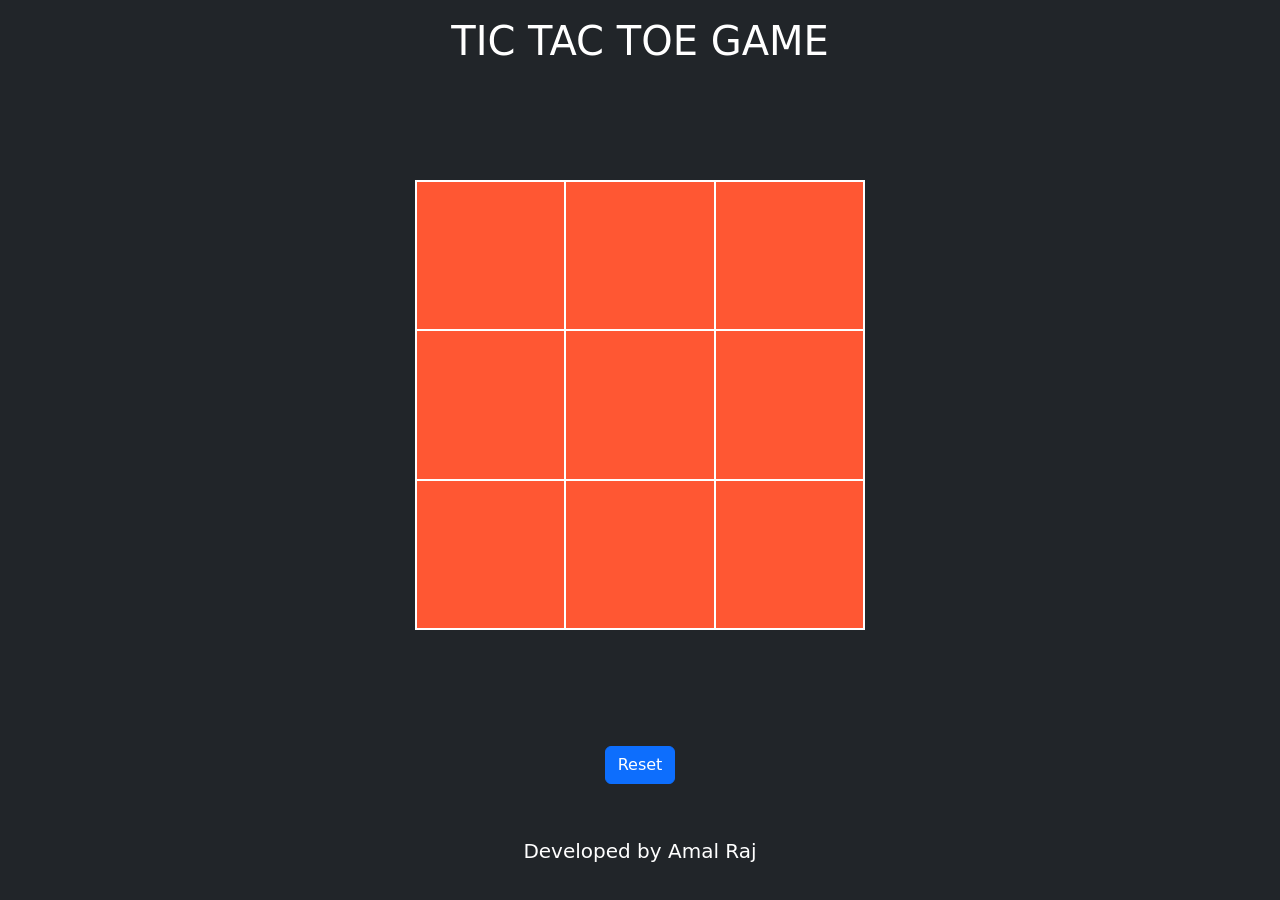
==== projects/project2/tictactoe.html @ 2b4b02c5 "Add files via upload" ====
<!DOCTYPE html>
<html lang="en">
<head>
  <meta charset="UTF-8">
  <title>Document</title>
  <link rel="stylesheet" href="tictactoe.css">
  <script src="tictactoe.js"></script>
  <link href="https://cdn.jsdelivr.net/npm/bootstrap@5.3.3/dist/css/bootstrap.min.css" rel="stylesheet" integrity="sha384-QWTKZyjpPEjISv5WaRU9OFeRpok6YctnYmDr5pNlyT2bRjXh0JMhjY6hW+ALEwIH" crossorigin="anonymous">
</head>

<body>
  <div class="overall bg-dark">

    <div class="container_1">
      <h1>TIC TAC TOE GAME</h1>
    </div >

    <div class="container_2">
      <div class="container_21">
        <div id="con1" onclick="cal(this)"></div>
        <div id="con2" onclick="cal(this)"></div>
        <div id="con3" onclick="cal(this)"></div>
        <div id="con4" onclick="cal(this)"></div>
        <div id="con5" onclick="cal(this)"></div>
        <div id="con6" onclick="cal(this)"></div>
        <div id="con7" onclick="cal(this)"></div>
        <div id="con8" onclick="cal(this)"></div>
        <div id="con9" onclick="cal(this)"></div>
      </div>
    </div>

    <div class="container_3">
     <button onclick="resetbutton() " class="btn btn-primary">Reset</button>
    </div>

    <div class="container_4">
     <h5>Developed by Amal Raj</h5>
    </div>
  </div>
</body>
</html>
---- projects/project2/tictactoe.css ----
*{
  margin: 0px;
  padding: 0px;
  color: white;
}
.container_1
{
  display: flex;
  justify-content: center;
  align-items: center;
  text-align: center;
  height: 10vh;
}

.container_2
{
  text-align: center;
  height: 70vh;
  display: flex;
  justify-content: center;
  align-items: center;
}

.container_2 div{
  border: 1px solid white;
  font-size: 80px;
}

.container_3
{
  display: flex;
  justify-content: center;
  align-items: center;
  height: 10vh;
}

.container_21
{
  display: grid;
  grid-template-columns: repeat(3,1fr);
  grid-template-rows: repeat(3,1fr);
  background-color:#FF5733 ;
  height: 50vh;
  width: 50vh;

}

.container_4
{
  text-align: center;
  height: 10vh;
  display: flex;
  justify-content: center;
  align-items: center;
}
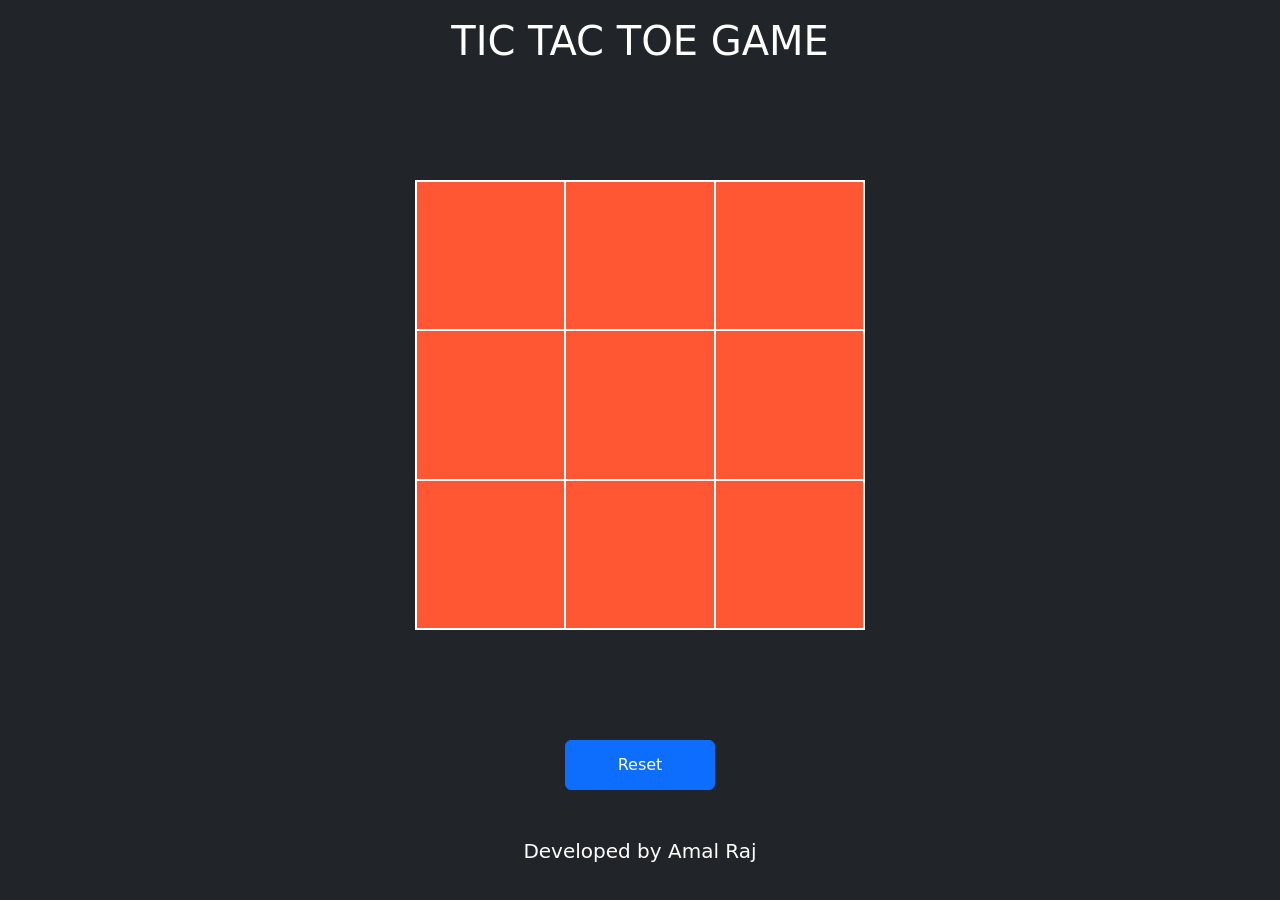
==== commit 95f4cfa0: "Add files via upload" ====
--- a/projects/project2/tictactoe.html
+++ b/projects/project2/tictactoe.html
@@ -30,7 +30,7 @@
     </div>
 
     <div class="container_3">
-     <button onclick="resetbutton() " class="btn btn-primary">Reset</button>
+     <button onclick="resetbutton() " class="btn btn-primary resetbutton1">Reset</button>
     </div>
 
     <div class="container_4">
--- a/projects/project2/tictactoe.css
+++ b/projects/project2/tictactoe.css
@@ -33,6 +33,11 @@
   align-items: center;
   height: 10vh;
 }
+.resetbutton1
+{
+  width: 150px;
+  height: 50px;
+}
 
 .container_21
 {
